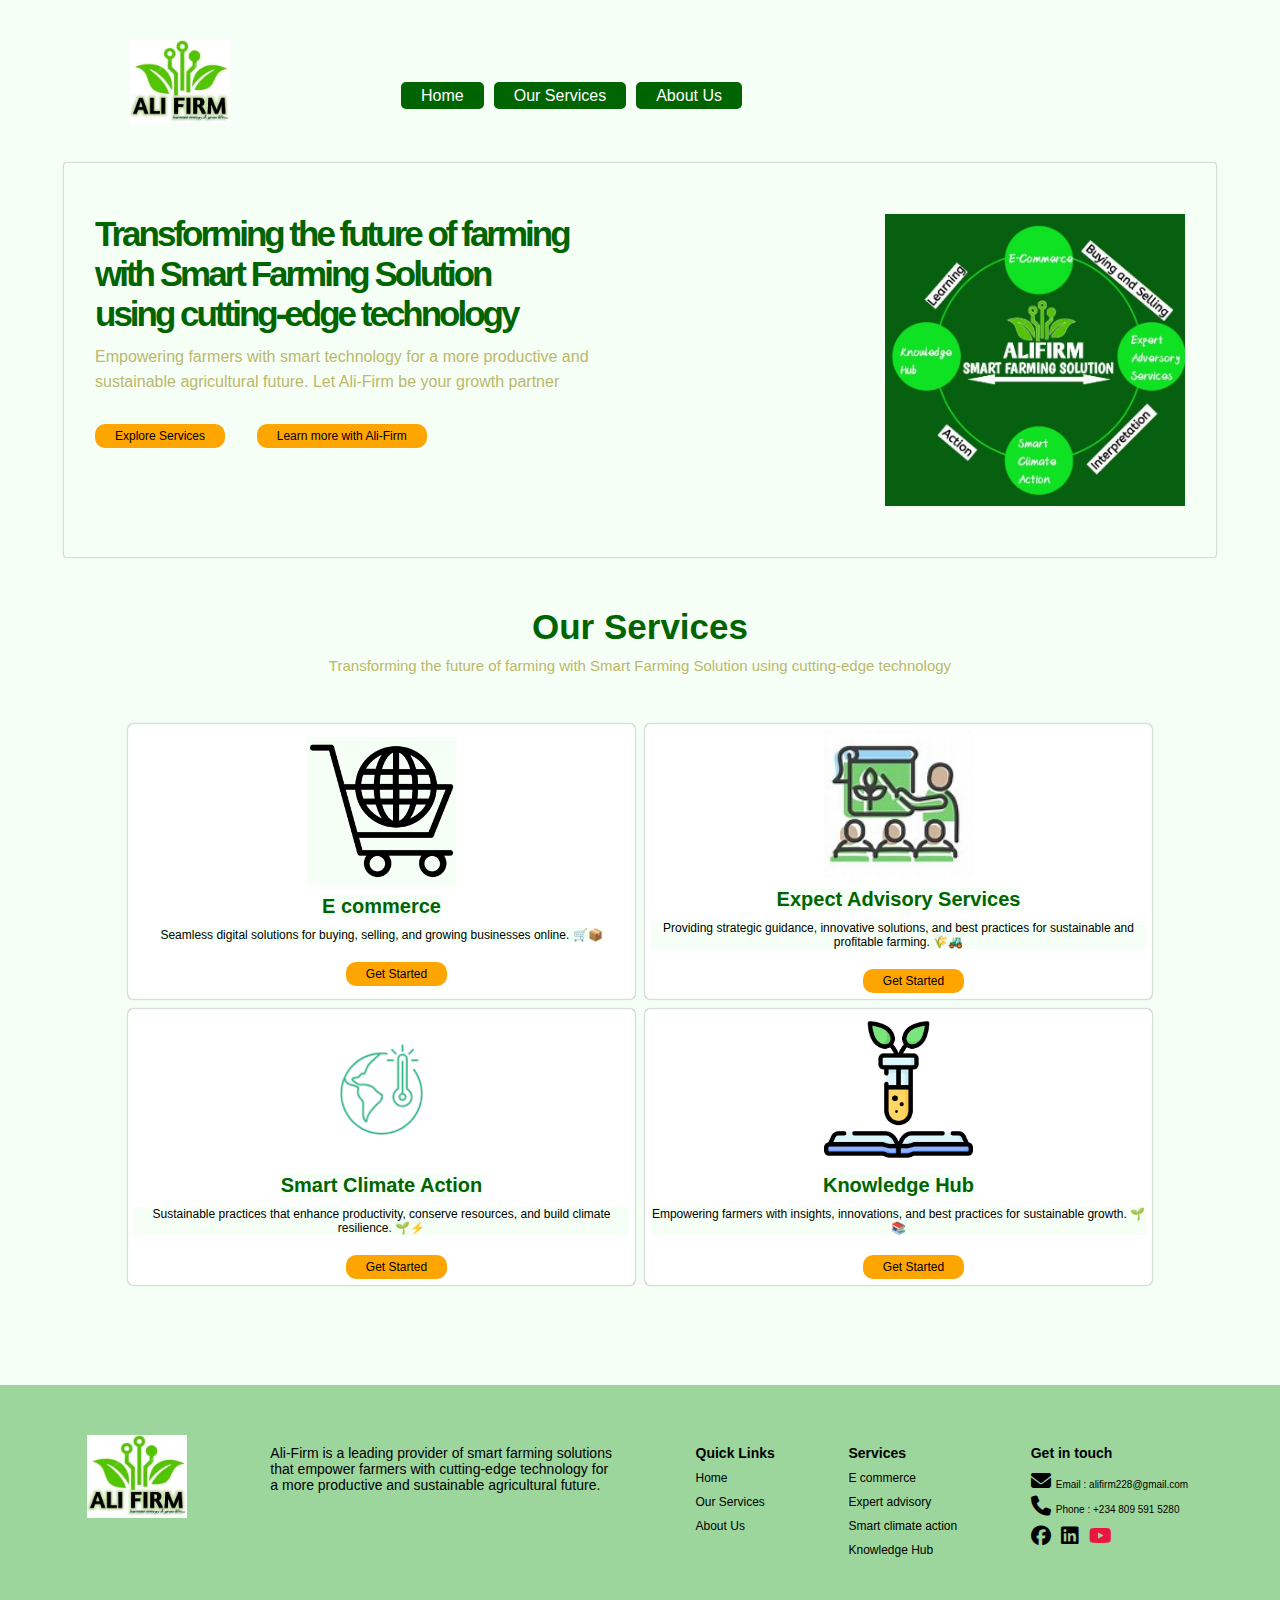
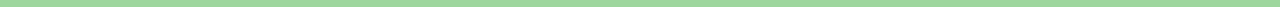
==== index.html @ 7cfcd5fb "added new project" ====
<!DOCTYPE html>
<html lang="en">
<head>
    <meta charset="UTF-8">
    <meta name="viewport" content="width=device-width, initial-scale=1.0">
    <title>Ali-Firm</title>
    <link rel="stylesheet" href="https://cdnjs.cloudflare.com/ajax/libs/font-awesome/6.5.1/css/all.min.css">

    <link rel="stylesheet" href="styles.css">
</head>
<body>
        <nav class="navbar">
            <img src="/Images/firmLogo.jpg" alt="">
            <ul class="nav-links">
                <li><a href="#">Home</a></li>
                <li><a href="#">Our Services </a></li>
                <li><a href="#">About Us</a></li>
            </ul>
            <div class="hamburger" onclick="toggleMenu()">
                <div></div>
                <div></div>
                <div></div>
            </div>
        </nav>


    <div class="hero-section">
        <div class="main-view">
        <h1> Transforming the future of farming <br> with Smart Farming Solution <br> using cutting-edge technology</h1>
        <p>Empowering farmers with smart technology for a more productive and <br> sustainable agricultural future. Let Ali-Firm be your growth partner</p>
            <a href="" class="button">Explore Services</a>
            <a href="" class="button">Learn more with Ali-Firm</a>
       
    </div>
        <img class="main-img" src="Images/ali-smart.jpg" alt="">
</div>

<section class="services">
    <h1>Our Services</h1>
    <p> Transforming the future of farming with Smart Farming Solution using cutting-edge technology</p>
</section>

<section class="cards">
    <div class="card-item">
        <img src="Images/ecommerce.png" alt="">
        <h2>E commerce</h2>
        <p>Seamless digital solutions for buying, selling, and growing businesses online. 🛒📦</p>
        <a href="" class="button">Get Started</a>
    </div>

    <div class="card-item">
        <img src="Images/agric-support.jpg" alt="">
        <h2>Expect Advisory Services</h2>
        <p>Providing strategic guidance, innovative solutions, and best practices for sustainable and profitable farming. 🌾🚜</p>
        <a href="" class="button">Get Started</a>

    </div>

    <div class="card-item">
        <img src="Images/climate.png" alt="">
        <h2>Smart Climate Action</h2>
        <p>Sustainable practices that enhance productivity, conserve resources, and build climate resilience. 🌱⚡</p>
        <a href="" class="button">Get Started</a>
        
    </div>

    <div class="card-item">
        <img src="Images/knowledge.png" alt="">
        <h2>Knowledge Hub</h2>
        <p> Empowering farmers with insights, innovations, and best practices for sustainable growth. 🌱📚</p>
        <a href="" class="button">Get Started</a>
    </div>
</section>
    
    <footer>
        <div class="footer-container">
            <div class="footer-logo">
                <img src="Images/firmLogo.jpg" alt="">
            </div>
                <div class="text">
                <p>Ali-Firm is a leading provider of smart farming solutions <br>
                    that empower farmers with cutting-edge technology for <br>
                    a more productive and sustainable agricultural future.</p>
            </div>


            <div class="footer-links">
                <h2>Quick Links</h2>
                <ul>
                    <li><a href="">Home</a></li>
                    <li><a href="">Our Services</a></li>
                    <li><a href="">About Us</a></li>
                </ul>
            </div>

            <div class="footer-services">
                <h2>Services</h2>
                <ul>
                    <li><a href="">E commerce</a></li>
                    <li><a href="">Expert advisory</a></li>
                    <li><a href="">Smart climate action</a></li>
                    <li><a href="">Knowledge Hub</a></li>
                </ul>
            </div>

            <div class="footer-contact">
                <h2>Get in touch</h2>
                <div class="social-contact">
                        <i class="fa-solid fa-envelope"><span>Email : alifirm228@gmail.com</span></i>
                        <i class="fa-solid fa-phone"><span>Phone : +234 809 591 5280</span></i>
                    </div>
                        
                        <div class="social-icons">
                            <a href="https://www.facebook.com" target="_blank"><i class="fa-brands fa-facebook"></i></a>
                            <a href="https://www.linkedin.com" target="_blank"><i class="fa-brands fa-linkedin"></i></a>
                            <a href="https://www.youtube.com" target="_blank"><i class="fa-brands fa-youtube" style="color: #e81741;"></i></a>
                        </div>
                       
  <script src="app.js"></script>

</body>
</html>
---- styles.css ----
/* -----------------------------TEXT SIZES------------------------------- 

H1 = 42px
H2 = 34px
H3 = 30px
H4 = 24px

P = 14px
A = 14px

*/

/* ------------------------------ Colors------------------------------------------------------
Body text = Dark gray 
heading color= Dark green
Sub/Heading = soft olive green



/*  */




:root {
    --Body-text: #a9a9a9;
    --heading-color: #006400;
    --sub-heading: #bab86c;
    --background-color: #f6fff6;
    --footer-color: rgb(157, 214, 157);
}

/* ---------------------Universal selector------------------------ */

* {
    margin: 0;
    padding: 0;
    box-sizing: border-box;
    background-color: var(--background-color);
    font-family: 'Poppins', sans-serif;
    font-size: 62.5%;
    max-width: 100%;
}

html{
    font-size: 62.5%;
}


/* --------------------Body---------------------- */

body {
    /* margin: 0 100px; */
}

/*------------------------ header section------------------------- */


.navbar {
    display: flex;
    justify-content: space-between;
    align-items: center;
    padding: 10px 2px;
    color: white;
    background-color: var(--background-color);
    max-width: 80%;
    text-align: center;
    margin: 30px auto;
}

.navbar img {
    width: 10rem;
}
.nav-links {
    display: flex;
    justify-content: center;
    align-items: center;
    list-style: none;
    padding: 0;
    gap: 10px;
    margin: 3rem 40% 0 0;
}

.nav-links a {
    color: white;
    text-decoration: none;
    font-size: 1.6rem;
    background-color: var(--heading-color);
    padding: 0.5rem 2rem;
    border-radius: 5px;
}
.hamburger {
    display: none;
    flex-direction: column;
    cursor: pointer;
}
.hamburger div {
    width: 25px;
    height: 3px;
    background-color: black;
    margin: 2px;
}

/* -------------------------------Hero-section--------------------- */

.hero-section {
    width: 90%;
    height: 100%;
    border: 1px solid #f6fff6;
    display: flex;
    justify-content: space-between;
    box-shadow: 0 0 2px  gray;
    border-radius: 2px;
    margin: 0 auto;
}


.hero-section h1 {
    font-size: 3.5rem;
    color: var(--heading-color);
    letter-spacing:-3px;
    margin: 50px 30px 3px;

}

.hero-section p {
    font-size: 1.6rem;
    color: var(--sub-heading);
    margin: 10px 30px;
    line-height: 25px;

}

.hero-section img {
    width: 30rem;
    margin: 50px 30px;
}


.button {
    padding: 5px 20px;
    font-size: 1.2rem;
    background-color: orange;
    color: black;
    border: none;
    border-radius: 10px;
    margin-left: 30px; /* Reduce margin */
    cursor: pointer;
    display: inline-block;
    text-align: center;
    margin-top: 20px;
}

.button-container {
    display: flex;
    gap: 10px; /* Reduce space between buttons */
    align-items: center;
    margin: 20px 30px;
    background-color:orange;

}

.button:hover {
    background-color: var(--heading-color);
    color: white;
}


 a {
    text-decoration: none;

}


/* ----------------OUR SERVICES------------------------ */

.services {
    text-align: center;
}

.services h1{
    font-size: 3.5rem;
    color: var(--heading-color);
    margin: 50px 0 0 0;
}

.services p {
    font-size: 1.5rem;
    color: var(--sub-heading);
    margin: 10px 0 50px 0;
}


/* -----------------------------cards--------------------------------- */


.cards {
        display: grid;
        grid-template-columns: repeat(2, 1fr);
        grid-template-rows: repeat(2, 1fr);
        grid-column-gap: 10px;
        grid-row-gap: 10px;
        max-width: 80%;
        margin: 0 auto 10rem;
        justify-content: center;
        align-items: stretch; 
        }


.card-item {
    border: 1px solid #f6fff6;
    border-radius: 5px;
    display: flex;
    flex-direction: column;
    justify-content: center;
    align-items: center;
    width: 100%;
    background-color: white;
    padding: 0.5rem;
    box-shadow: 0 0 2px  gray;
}

.card-item img {
    width: 30%;
    color: #006400;
    object-fit: cover;

}

.cards h2{
    color: var(--heading-color);
    margin: 10px 0;
    text-align: center;
    font-size: 2rem; ;
}

.cards p {
    font-size: 1.2rem;
    text-align: center;
}


/* -------------------Footer------------------- */


 footer{
    background-color: var(--footer-color);
 }

 .footer-container {
    background-color: var(--footer-color);
    padding: 5rem;
    display: flex;
    justify-content: space-around;
    align-items: flex-start;
    margin-top: 10rem;
}

footer .footer-logo {
    width: 10rem;
}

.footer-container h2 {
    font-size: 1.4rem;
    margin: 1rem 0;
    background-color: var(--footer-color);
}

.footer-container p {
    font-size: 1.4rem;
    margin: 1rem;
    background-color: var(--footer-color);
}

.footer-container ul {
    list-style: none;
    display: flex;
    flex-direction: column;
    gap: 1rem;
    background-color: var(--footer-color);
}

.footer-container a {
    text-decoration: none;
    color: black;
    font-size: 1.2rem;
    background-color: var(--footer-color);
}

.footer-links, .footer-services, .footer-contact {
    background-color: var(--footer-color);
}

.footer-links li, .footer-services li{
    background-color: var(--footer-color);
}

.text {
    background-color: var(--footer-color);
}

i{
    font-size: 2rem;
    background-color: var(--footer-color);
}

i span{
    font-size: 1rem;
    background-color: var(--footer-color);
    font-weight: 100;
    margin: 0.5rem 0.5rem;
}

.social-icons{
    background-color: var(--footer-color);
    margin: 1rem 0;
    display: flex;
    gap: 1rem
}

 .an{
    background-color: var(--footer-color);
}

.social-contact{
    background-color: var(--footer-color);
    display: flex;
    flex-direction: column;
    gap: 0.5rem;
}



/* -------------------Media Queries------------------- */


@media (max-width: 768px) {
    body{
        max-width: 100%;
    }
    html {
        font-size: 50%;
    }
    .nav-links {
        display: none;
        flex-direction: column;
        position: absolute;
        top: 60px;
        left: 0;
        width: 100%;
        background-color:var(--heading-color);
        text-align: center;
    }
    .nav-links.active {
        display: flex;
        background-color: var(--background-color);
        margin: 50px auto;
        padding: 1rem;
        border-radius: 5px;
        box-shadow: 0 0 2px gray;

    }

    .nav-links a {
        padding: 1rem;
        background-color: var(--background-color);
        color: black;
        font-size: 2rem;
    }

    .hamburger {
        display: flex;
        position: absolute;
        left: 440px;
    }
}


/* -------------------Media Queries------------------- */

@media (max-width: 62.25rem){
    /* 996px */
    html{
        font-size: 50%;
    }
}

@media (max-width: 50.8rem){
    /* 798px */
    html{
        font-size: 45%;
    }
}

@media (max-width: 50rem){
    /* 798px */
    html{
        font-size: 45%;
    }
}

@media (max-width: 48rem){
    /* 770px */
    html{
        font-size: 40%;
    }
    .navbar{
        max-width: 100%;
        border-bottom: 1px solid black;
    }
        .navbar img {
        margin-left: 10rem;
        margin-top: 0;
   
    }
    .hamburger{
        position: absolute;
        left: 60rem;
    }
    .hero-section{
        flex-direction: column;
        text-align: center;
        justify-content: center;
        align-items: center;
        border-width: 0;
        box-shadow: none;
        border-bottom: 1px solid black;

    }

    .cards {
       display: grid; 
       grid-template-columns: 1fr;
    }

    .footer-container {
        display: flex;
        flex-direction: column;
    }
}

@media (max-width: 45.3rem){
    /* 726px */
    html{
        font-size: 40%;
    }
    .hamburger{
        position: absolute;
        left: 60rem;
    }
}
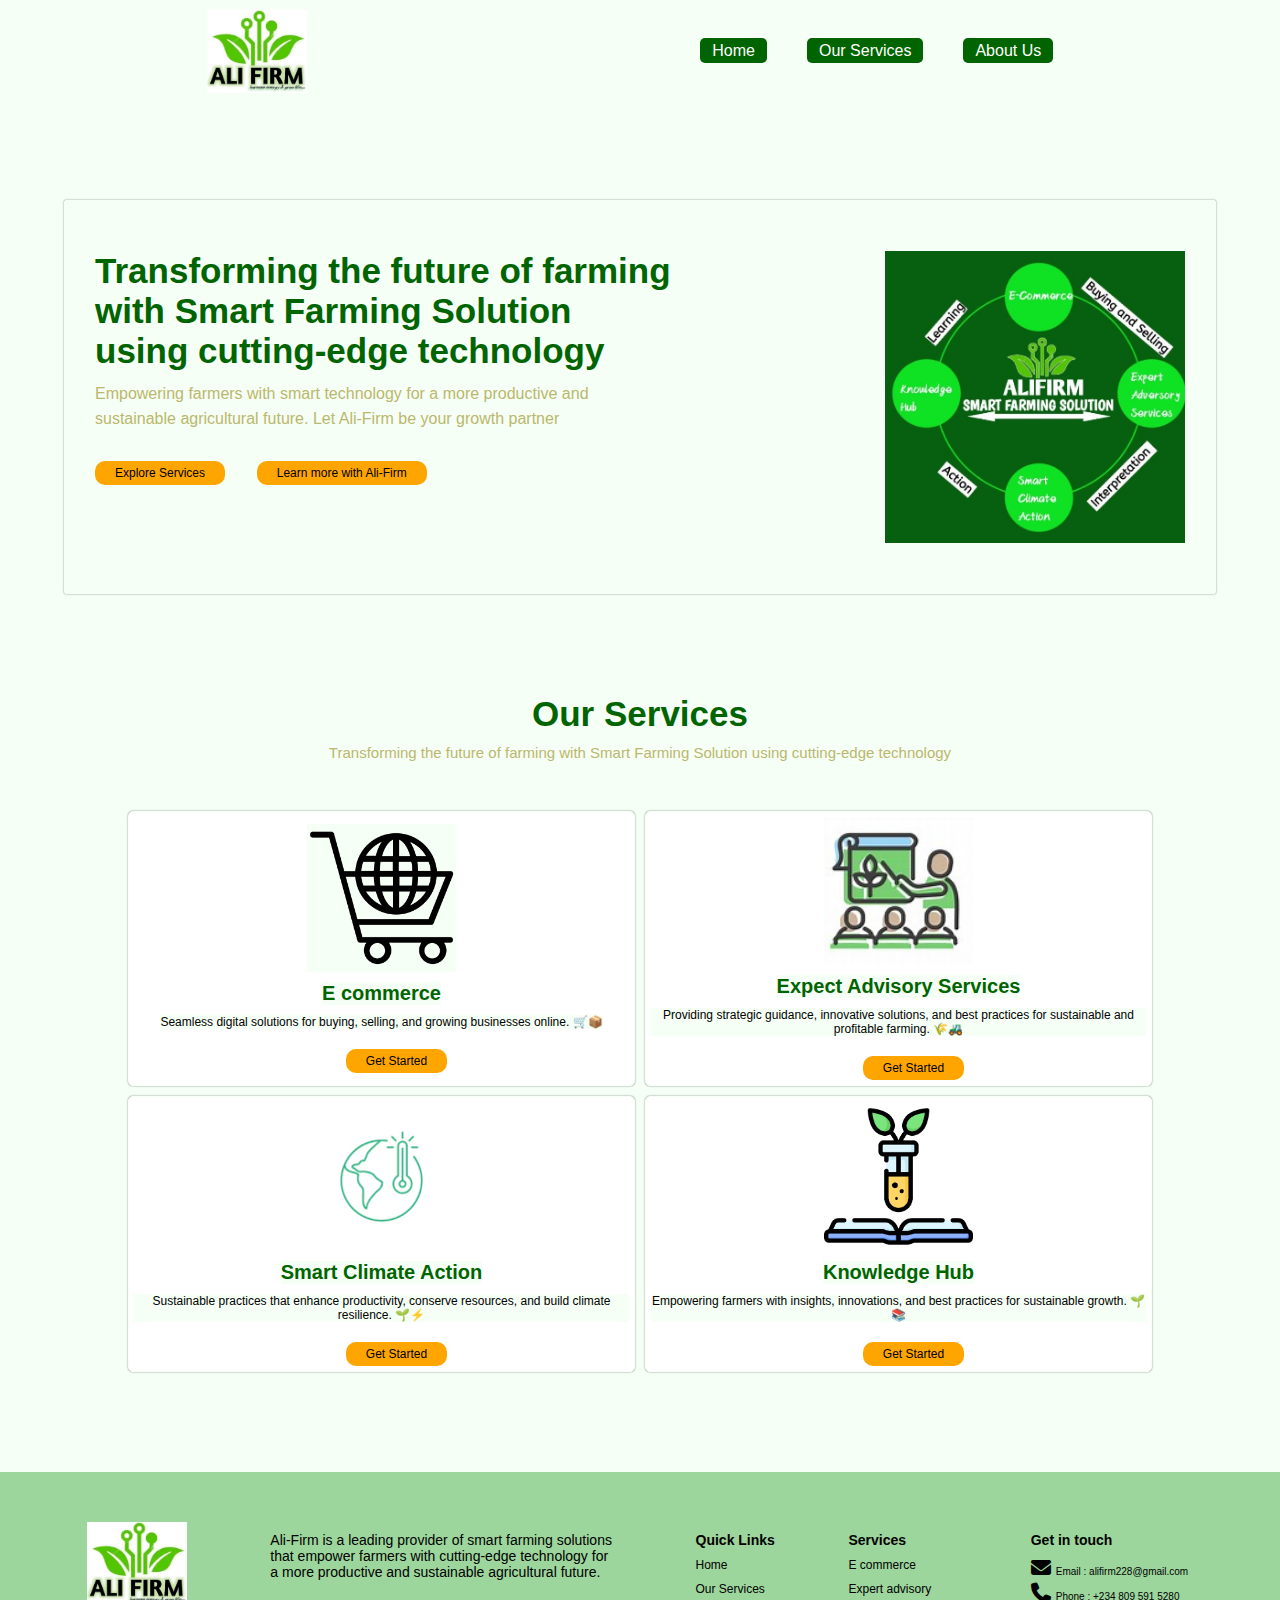
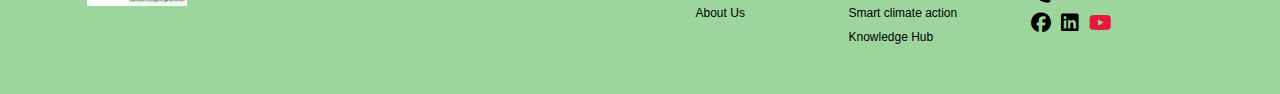
==== commit 2538bd2c: "added codes" ====
--- a/index.html
+++ b/index.html
@@ -5,7 +5,6 @@
     <meta name="viewport" content="width=device-width, initial-scale=1.0">
     <title>Ali-Firm</title>
     <link rel="stylesheet" href="https://cdnjs.cloudflare.com/ajax/libs/font-awesome/6.5.1/css/all.min.css">
-
     <link rel="stylesheet" href="styles.css">
 </head>
 <body>
@@ -16,11 +15,8 @@
                 <li><a href="#">Our Services </a></li>
                 <li><a href="#">About Us</a></li>
             </ul>
-            <div class="hamburger" onclick="toggleMenu()">
-                <div></div>
-                <div></div>
-                <div></div>
-            </div>
+
+            <span class="hamburger" onclick="toggleMenu()">&equiv;</span>
         </nav>
 
 
--- a/styles.css
+++ b/styles.css
@@ -55,30 +55,35 @@
 
 /*------------------------ header section------------------------- */
 
-
 .navbar {
     display: flex;
-    justify-content: space-between;
+    justify-content: space-around;
     align-items: center;
-    padding: 10px 2px;
-    color: white;
+    padding: 10px 20px;
     background-color: var(--background-color);
-    max-width: 80%;
-    text-align: center;
-    margin: 30px auto;
-}
+    color: black;
+    position: fixed;
+    top: 0px;
+    left: 0;
+    right: 0;  /* Ensures it stretches across the screen */
+    width: 100%;  /* Ensures full width */
+}
+
 
 .navbar img {
     width: 10rem;
 }
+
 .nav-links {
-    display: flex;
-    justify-content: center;
-    align-items: center;
     list-style: none;
-    padding: 0;
-    gap: 10px;
-    margin: 3rem 40% 0 0;
+    display: flex;
+}
+
+.nav-links li {
+    margin: 0 10px;
+   
+    border-radius: 5px;
+    padding: 0.5rem 1rem;
 }
 
 .nav-links a {
@@ -86,20 +91,23 @@
     text-decoration: none;
     font-size: 1.6rem;
     background-color: var(--heading-color);
-    padding: 0.5rem 2rem;
+    border: 2px solid transparent; ;
+    padding: 0.2rem 1rem;
     border-radius: 5px;
 }
+
+.nav-links a:hover {
+    background-color: lightgreen;
+    color: black;
+}
+
+
 .hamburger {
+    font-size: 24px;
+    cursor: pointer;
     display: none;
-    flex-direction: column;
-    cursor: pointer;
-}
-.hamburger div {
-    width: 25px;
-    height: 3px;
-    background-color: black;
-    margin: 2px;
-}
+}
+
 
 /* -------------------------------Hero-section--------------------- */
 
@@ -111,14 +119,14 @@
     justify-content: space-between;
     box-shadow: 0 0 2px  gray;
     border-radius: 2px;
-    margin: 0 auto;
+    margin: 200px auto 100px;
 }
 
 
 .hero-section h1 {
     font-size: 3.5rem;
     color: var(--heading-color);
-    letter-spacing:-3px;
+    letter-spacing:normal;
     margin: 50px 30px 3px;
 
 }
@@ -181,7 +189,6 @@
 .services h1{
     font-size: 3.5rem;
     color: var(--heading-color);
-    margin: 50px 0 0 0;
 }
 
 .services p {
@@ -329,14 +336,112 @@
     gap: 0.5rem;
 }
 
-
+/* '''''''''''''''''''''''''''''''''''''''''' */
+
+
+@media (max-width : 62.4rem){
+
+    html{
+        font-size: 50%;
+    }
+
+}
+
+
+@media (max-width : 52.8rem){
+
+    html{
+        font-size: 47%;
+    }
+
+}
+
+
+@media (max-width : 50rem){
+
+    html{
+        font-size: 40%;
+    }
+
+}
+
+
+
+    @media (max-width: 48rem) {
+        /* 768px */
+        .nav-links {
+            display: none;
+            flex-direction: column;
+            position: absolute;
+            top: 90px;
+            left: 0;
+            background-color: var(--heading-color);
+            width: 100%;
+            text-align: center;
+            height: 100vh;
+        }
+
+        .navbar{
+          justify-content: space-between;
+          align-items: center;
+          border-bottom: 1px solid black;
+        
+        }
+
+        .nav-links li{
+            background-color: var(--heading-color);
+        }
+        .nav-links a {
+            font-size: 2.5rem;
+        }
+
+        .nav-links.active {
+            display: flex;
+        }
+
+        .hamburger {
+            display: flex;
+
+        }
+
+        .hero-section{
+            flex-direction: column;
+            display: inline-block;
+            margin: 100px auto 50px;
+            border-style: none;
+            box-shadow: none;
+            text-align: center;
+            width: 100%;
+            border-bottom: 1px solid black;
+        }
+
+        .hero-section h1{
+            letter-spacing: normal;
+        }
+
+        .cards{
+            display: grid;
+            grid-template-columns: repeat(1, 1fr);
+        }
+        
+        .footer-container{
+            display: grid;
+            grid-template-columns: repeat(2, 1fr);
+        }
+
+    }
+
+
+
+/* 
 
 /* -------------------Media Queries------------------- */
-
+/* 
 
 @media (max-width: 768px) {
     body{
         max-width: 100%;
+        overflow-x: hidden;
     }
     html {
         font-size: 50%;
@@ -358,6 +463,7 @@
         padding: 1rem;
         border-radius: 5px;
         box-shadow: 0 0 2px gray;
+        
 
     }
 
@@ -370,82 +476,15 @@
 
     .hamburger {
         display: flex;
-        position: absolute;
+        position: relative;
         left: 440px;
     }
-}
-
-
-/* -------------------Media Queries------------------- */
-
-@media (max-width: 62.25rem){
-    /* 996px */
-    html{
-        font-size: 50%;
-    }
-}
-
-@media (max-width: 50.8rem){
-    /* 798px */
-    html{
-        font-size: 45%;
-    }
-}
-
-@media (max-width: 50rem){
-    /* 798px */
-    html{
-        font-size: 45%;
-    }
-}
-
-@media (max-width: 48rem){
-    /* 770px */
-    html{
-        font-size: 40%;
-    }
-    .navbar{
+
+    .navbar {
         max-width: 100%;
-        border-bottom: 1px solid black;
-    }
-        .navbar img {
-        margin-left: 10rem;
-        margin-top: 0;
-   
-    }
-    .hamburger{
-        position: absolute;
-        left: 60rem;
-    }
-    .hero-section{
-        flex-direction: column;
-        text-align: center;
-        justify-content: center;
-        align-items: center;
-        border-width: 0;
-        box-shadow: none;
-        border-bottom: 1px solid black;
-
-    }
-
-    .cards {
-       display: grid; 
-       grid-template-columns: 1fr;
-    }
-
-    .footer-container {
-        display: flex;
-        flex-direction: column;
-    }
-}
-
-@media (max-width: 45.3rem){
-    /* 726px */
-    html{
-        font-size: 40%;
-    }
-    .hamburger{
-        position: absolute;
-        left: 60rem;
-    }
-}
+        width: 100%;
+    }
+}
+
+
+
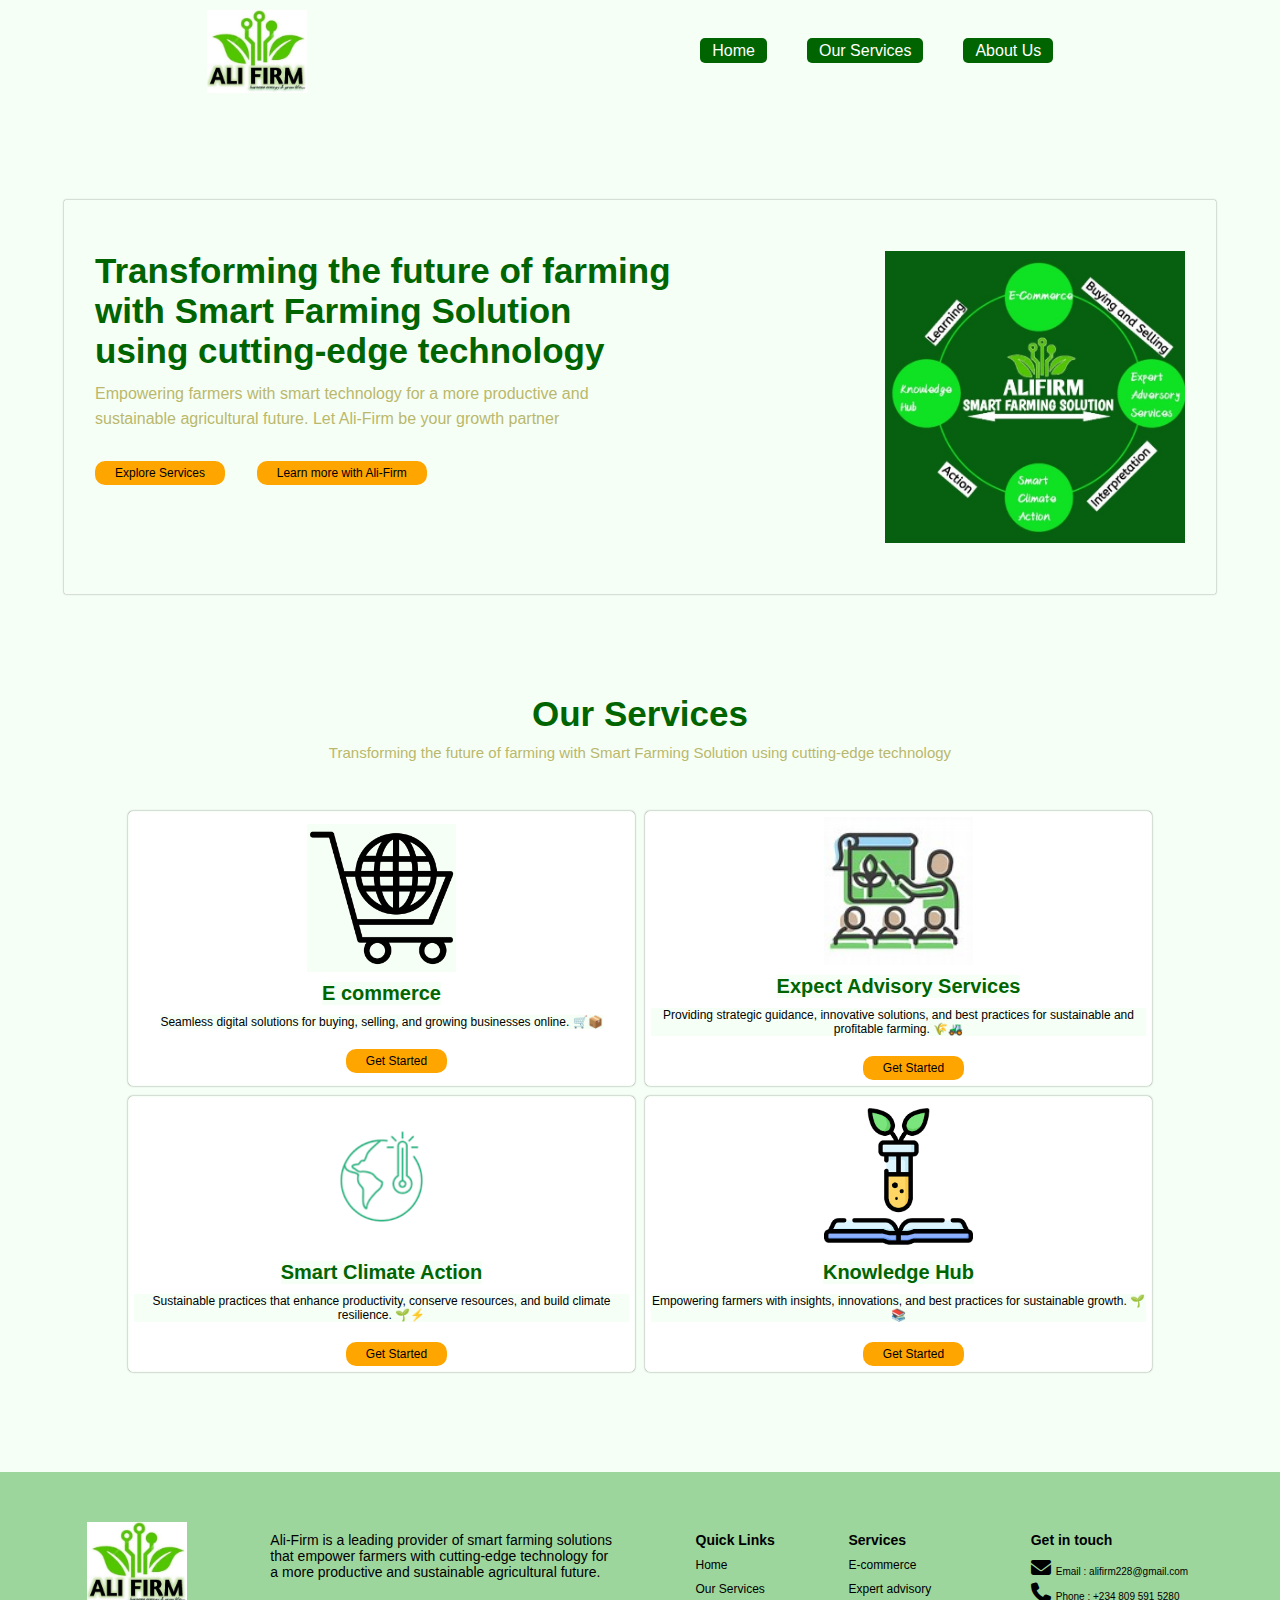
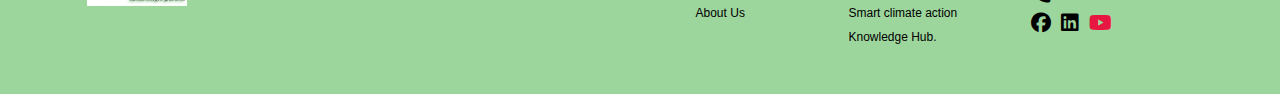
==== commit 7e0aa3ff: "additional codes" ====
--- a/index.html
+++ b/index.html
@@ -92,10 +92,10 @@
             <div class="footer-services">
                 <h2>Services</h2>
                 <ul>
-                    <li><a href="">E commerce</a></li>
+                    <li><a href="">E-commerce</a></li>
                     <li><a href="">Expert advisory</a></li>
                     <li><a href="">Smart climate action</a></li>
-                    <li><a href="">Knowledge Hub</a></li>
+                    <li><a href="">Knowledge Hub.</a></li>
                 </ul>
             </div>
 
--- a/styles.css
+++ b/styles.css
@@ -170,7 +170,7 @@
 
 .button:hover {
     background-color: var(--heading-color);
-    color: white;
+    color: whitesmoke;
 }
 
 
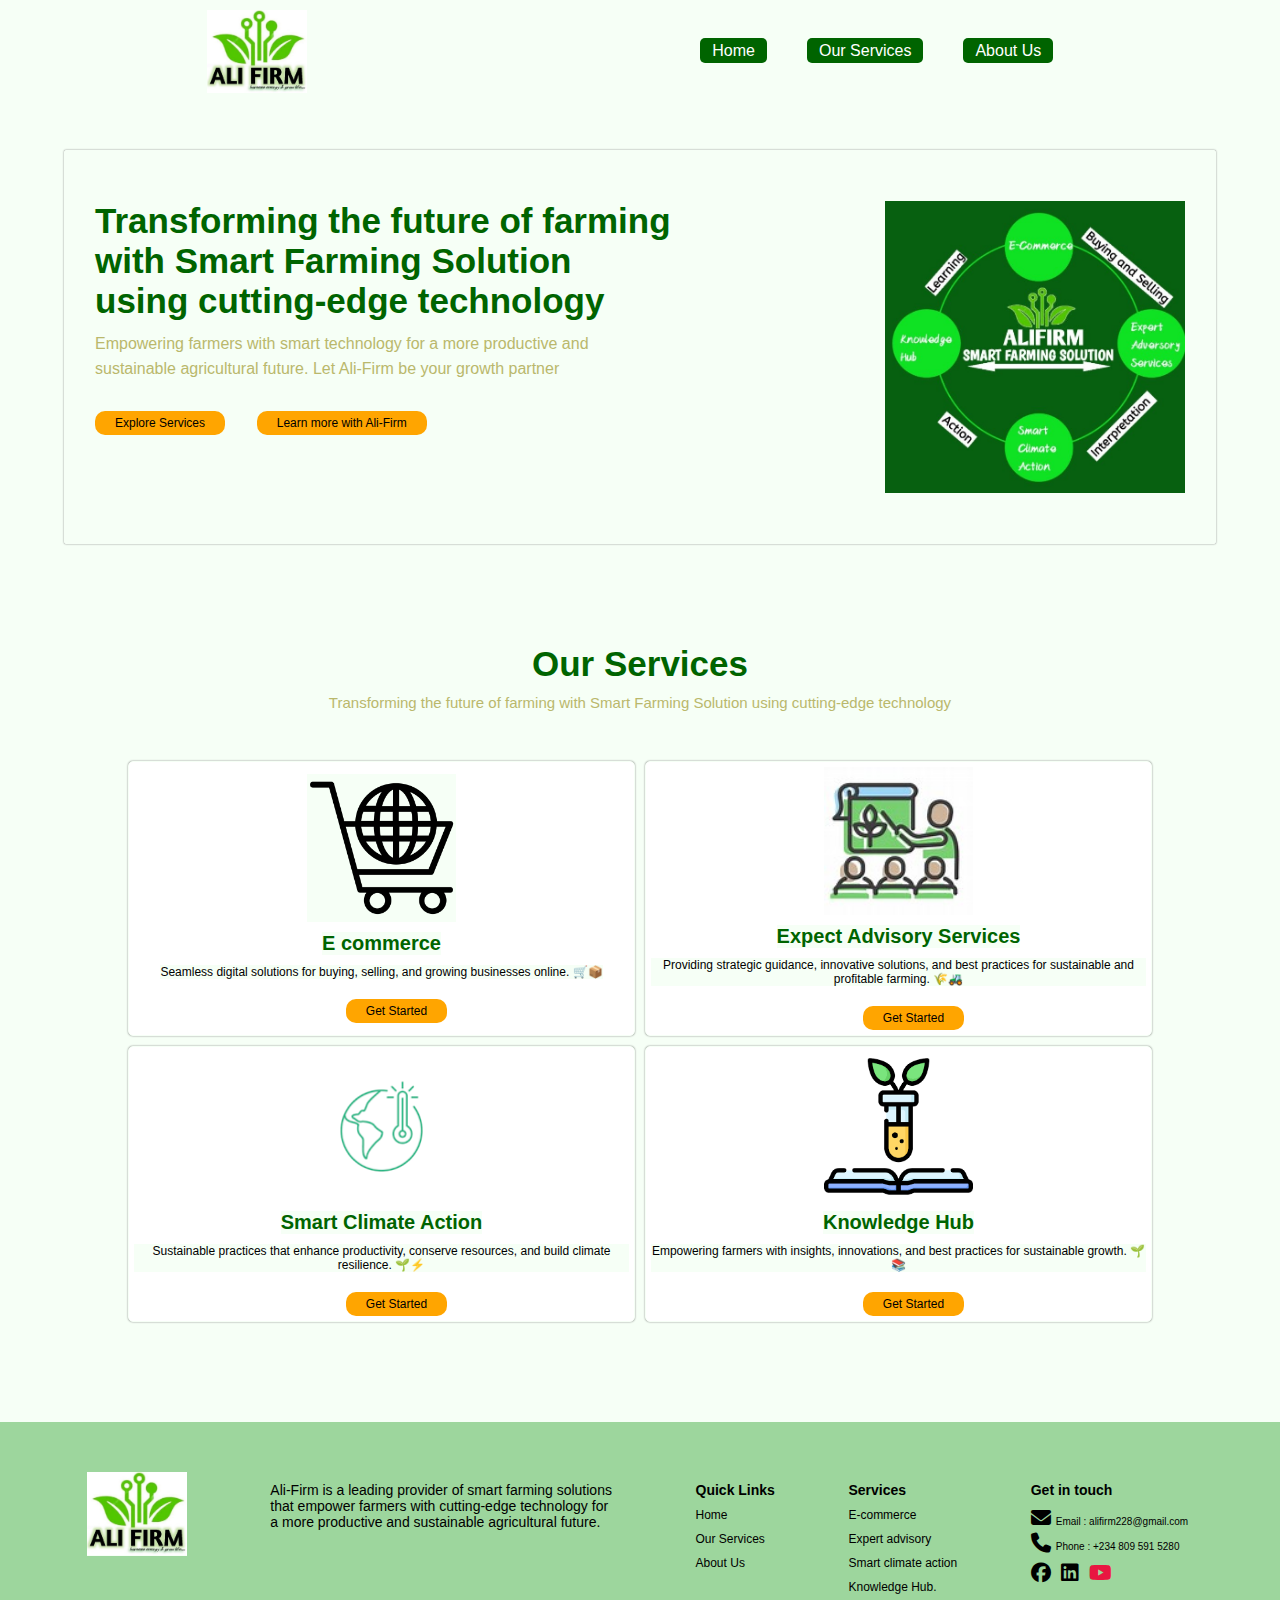
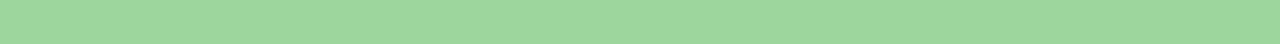
==== commit 7c50a9b6: "correct img path" ====
--- a/index.html
+++ b/index.html
@@ -9,7 +9,7 @@
 </head>
 <body>
         <nav class="navbar">
-            <img src="/Images/firmLogo.jpg" alt="">
+            <img src="Images/firmLogo.jpg" alt="">
             <ul class="nav-links">
                 <li><a href="#">Home</a></li>
                 <li><a href="#">Our Services </a></li>
--- a/styles.css
+++ b/styles.css
@@ -71,7 +71,7 @@
 
 
 .navbar img {
-    width: 10rem;
+    width: 100px;
 }
 
 .nav-links {
@@ -119,7 +119,7 @@
     justify-content: space-between;
     box-shadow: 0 0 2px  gray;
     border-radius: 2px;
-    margin: 200px auto 100px;
+    margin: 150px auto 100px;
 }
 
 
